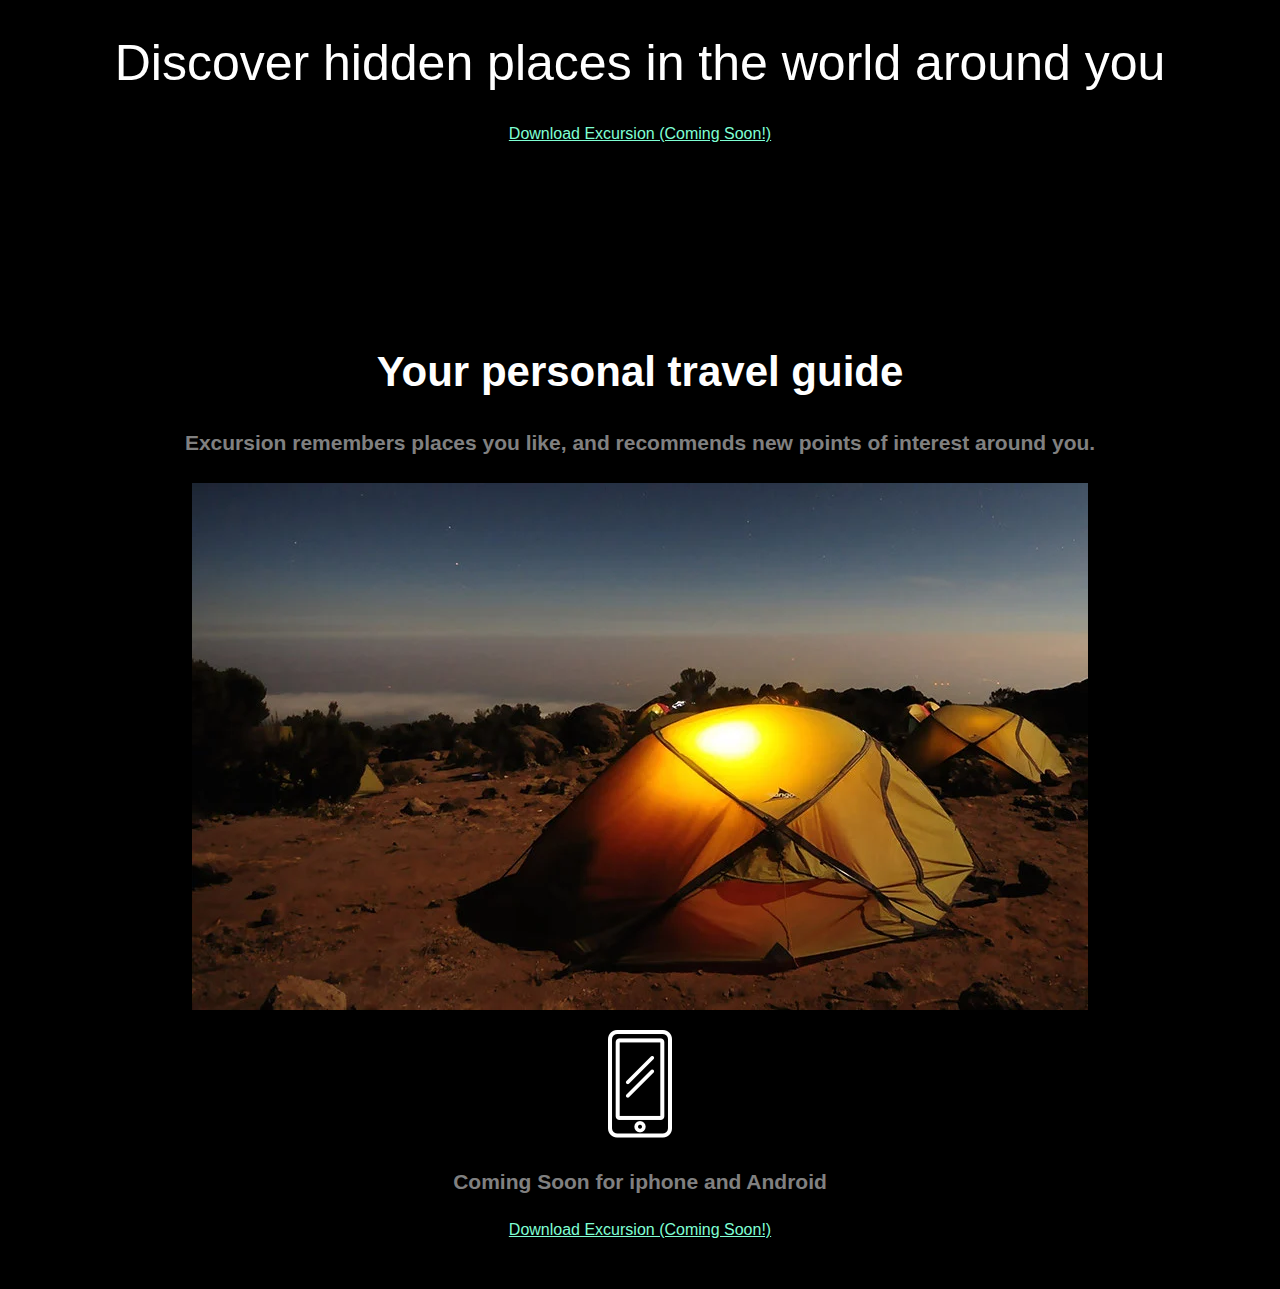
==== index.html @ d5623efa "change path of video" ====
<!DOCTYPE html> 
<html lang="en">
    <head>
        <meta charset="UTF-8">
        <meta name="viewport" content="width-device-width, initial-scale=0.1">
        <meta http-equiv="X-UA-Compatible" content="ie=edge"> 
        <title>Excursion</title>
        <link rel="stylesheet" type = "text/css" href="/resources/CSS/style.css">
    </head>
    <body>
        <h1 class="header--main">Discover hidden places in the world around you</h1>
        <p><a class = "link--cta" href="#">Download Excursion (Coming Soon!)</a></p>
        <video autoplay loop>
            <source src="./excursion.mp4" >
        </video>
    <h2 class="header--secondary">Your personal travel guide</h2>
    <h4 class="header--subheader">Excursion remembers places you like, and recommends new points of interest around you.</h4>
    <p><img src="/resources/images/camp.webp" alt="This is the campus image"></p>
    <p><img src="/resources/images/phone.webp" alt="This is the phone icon"></p>
    <h4 class="header--subheader">Coming Soon for iphone and Android</h4>
    <p><a class = "link--cta" href="#">Download Excursion (Coming Soon!)</a></p>
    <p class="footer--copyright"> &#xa9;Excursion</p>
    </body>
</html>
---- resources/CSS/style.css ----
body {
  background-color: #000000;
  text-align: center;
  font-family: Verdana, Geneva, Tahoma, sans-serif;
}

/* HEADINGS */

.header--main {
  font-weight: normal;
  font-size: 50px;
  color: #ffffff;
}

.header--secondary {
  color: #ffffff;
  font-weight: 300px;
  font-size: 42px;
}

.header--subheader {
  font-size: 21px;
  color: grey;
}

/* LINKS */

.link--cta {
  font-size: 16px;
  color: aquamarine;
}
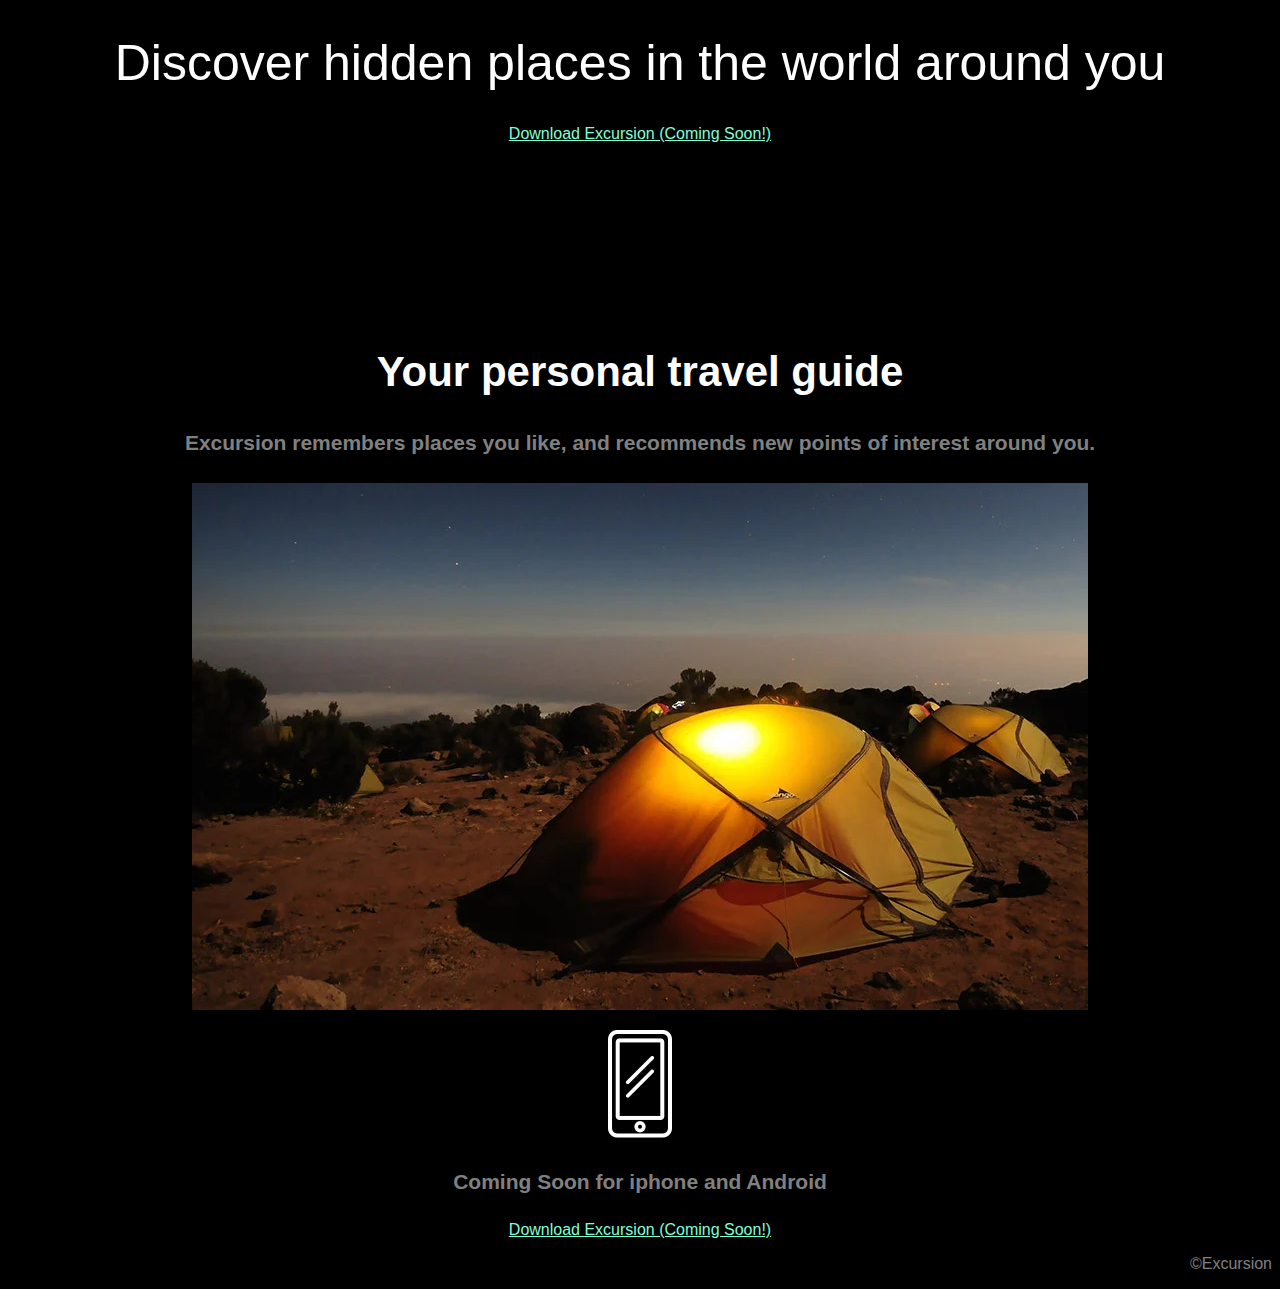
==== commit 4758ce6a: "change path of image" ====
--- a/index.html
+++ b/index.html
@@ -5,7 +5,7 @@
         <meta name="viewport" content="width-device-width, initial-scale=0.1">
         <meta http-equiv="X-UA-Compatible" content="ie=edge"> 
         <title>Excursion</title>
-        <link rel="stylesheet" type = "text/css" href="/resources/CSS/style.css">
+        <link rel="stylesheet" type = "text/css" href="./style.css">
     </head>
     <body>
         <h1 class="header--main">Discover hidden places in the world around you</h1>
@@ -15,8 +15,8 @@
         </video>
     <h2 class="header--secondary">Your personal travel guide</h2>
     <h4 class="header--subheader">Excursion remembers places you like, and recommends new points of interest around you.</h4>
-    <p><img src="/resources/images/camp.webp" alt="This is the campus image"></p>
-    <p><img src="/resources/images/phone.webp" alt="This is the phone icon"></p>
+    <p><img src="./camp.webp" alt="This is the campus image"></p>
+    <p><img src="./phone.webp" alt="This is the phone icon"></p>
     <h4 class="header--subheader">Coming Soon for iphone and Android</h4>
     <p><a class = "link--cta" href="#">Download Excursion (Coming Soon!)</a></p>
     <p class="footer--copyright"> &#xa9;Excursion</p>
--- a/style.css
+++ b/style.css
@@ -0,0 +1,39 @@
+body {
+  background-color: #000000;
+  text-align: center;
+  font-family: Verdana, Geneva, Tahoma, sans-serif;
+}
+
+/* HEADINGS */
+
+.header--main {
+  font-weight: normal;
+  font-size: 50px;
+  color: #ffffff;
+}
+
+.header--secondary {
+  color: #ffffff;
+  font-weight: 300px;
+  font-size: 42px;
+}
+
+.header--subheader {
+  font-size: 21px;
+  color: grey;
+}
+
+/* LINKS */
+
+.link--cta {
+  font-size: 16px;
+  color: aquamarine;
+}
+
+/* FOOOTER */
+
+.footer--copyright {
+  font: 21px;
+  color: grey;
+  text-align: right;
+}
